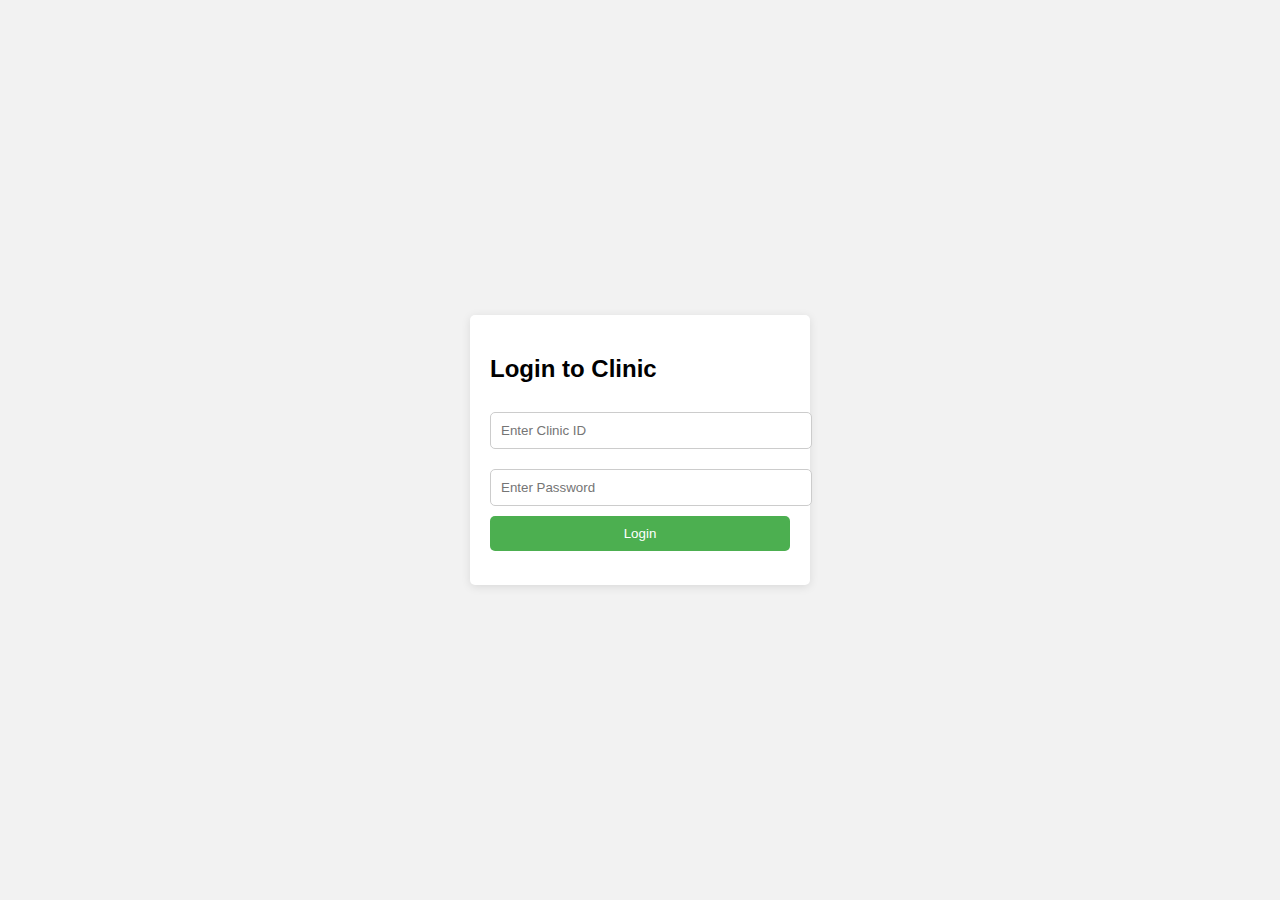
==== index.html @ 79894c00 "first commit" ====
<!DOCTYPE html>
<html lang="en">
<head>
    <meta charset="UTF-8">
    <meta name="viewport" content="width=device-width, initial-scale=1.0">
    <title>Clinic Login</title>
    <link rel="stylesheet" href="style.css">
</head>
<body>

    <div class="login-container">
        <h2>Login to Clinic</h2>
        <form id="loginForm">
            <input type="number" id="clincId" placeholder="Enter Clinic ID" required>
            <input type="password" id="password" placeholder="Enter Password" required>
            <button type="submit">Login</button>
        </form>
        <p id="error-message" class="error-message"></p>
    </div>

    <script src="script.js"></script>

</body>
</html>
---- style.css ----
body {
    font-family: Arial, sans-serif;
    margin: 0;
    padding: 0;
    display: flex;
    justify-content: center;
    align-items: center;
    height: 100vh;
    background-color: #f2f2f2;
}
.login-container {
    background-color: white;
    padding: 20px;
    border-radius: 5px;
    box-shadow: 0 2px 10px rgba(0, 0, 0, 0.1);
    width: 300px;
}
input {
    width: 100%;
    padding: 10px;
    margin: 10px 0;
    border: 1px solid #ccc;
    border-radius: 5px;
}
button {
    width: 100%;
    padding: 10px;
    background-color: #4CAF50;
    color: white;
    border: none;
    border-radius: 5px;
    cursor: pointer;
}
button:hover {
    background-color: #45a049;
}
.error-message {
    color: red;
    font-size: 14px;
}
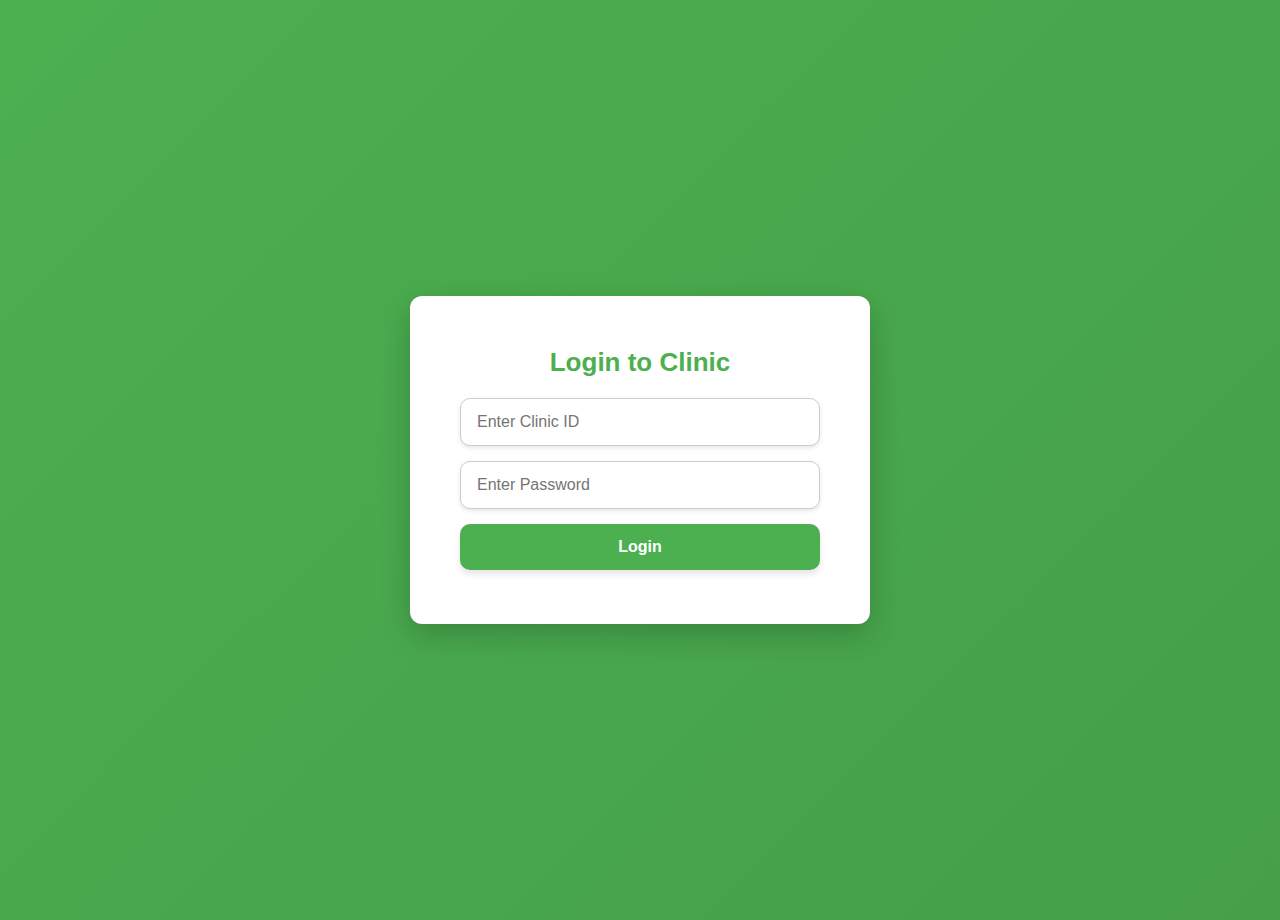
==== commit 5afd64f3: "18-1-25" ====
--- a/index.html
+++ b/index.html
@@ -10,7 +10,7 @@
 
     <div class="login-container">
         <h2>Login to Clinic</h2>
-        <form id="loginForm">
+        <form id="loginForm" class="login-form">
             <input type="number" id="clincId" placeholder="Enter Clinic ID" required>
             <input type="password" id="password" placeholder="Enter Password" required>
             <button type="submit">Login</button>
--- a/style.css
+++ b/style.css
@@ -1,40 +1,132 @@
+
 body {
-    font-family: Arial, sans-serif;
+    font-family: 'Poppins', sans-serif;
     margin: 0;
     padding: 0;
     display: flex;
     justify-content: center;
     align-items: center;
-    height: 100vh;
-    background-color: #f2f2f2;
+    min-height: 100vh;
+    background: linear-gradient(135deg, #4CAF50, #45a049);
+    color: #333;
+    padding: 10px;
 }
+
 .login-container {
     background-color: white;
-    padding: 20px;
-    border-radius: 5px;
-    box-shadow: 0 2px 10px rgba(0, 0, 0, 0.1);
-    width: 300px;
+    padding: 30px;
+    border-radius: 12px;
+    box-shadow: 0 10px 30px rgba(0, 0, 0, 0.2);
+    max-width: 400px;
+    text-align: center;
+    display: flex;
+    flex-direction: column;
+    justify-content: center;
+    align-items: center;
+    width: 100%;
+    margin: auto;
 }
+
+/* Login form */
+.login-form {
+    width: 90%;
+    display: flex;
+    flex-direction: column;
+    gap: 15px;
+}
+
+h2 {
+    margin-bottom: 20px;
+    font-size: 26px;
+    color: #4CAF50;
+    font-weight: 700;
+}
+
+/* Form inputs */
 input {
-    width: 100%;
-    padding: 10px;
-    margin: 10px 0;
+    
+    padding: 14px 16px;
     border: 1px solid #ccc;
-    border-radius: 5px;
+    border-radius: 10px;
+    font-size: 16px;
+    transition: 0.3s ease;
+    box-shadow: 0 2px 4px rgba(0, 0, 0, 0.1);
 }
+
+input:focus {
+    outline: none;
+    border-color: #4CAF50;
+    box-shadow: 0 0 8px rgba(76, 175, 80, 0.6);
+}
+
+/* Button */
 button {
-    width: 100%;
-    padding: 10px;
+   
+    padding: 14px;
     background-color: #4CAF50;
     color: white;
     border: none;
-    border-radius: 5px;
+    border-radius: 10px;
+    font-size: 16px;
+    font-weight: 600;
     cursor: pointer;
+    transition: background-color 0.3s ease, transform 0.2s ease, box-shadow 0.2s ease;
+    box-shadow: 0 4px 6px rgba(0, 0, 0, 0.1);
 }
+
 button:hover {
-    background-color: #45a049;
+    background-color: #3e8e41;
+    transform: translateY(-2px);
+    box-shadow: 0 6px 10px rgba(0, 0, 0, 0.15);
 }
+
+button:active {
+    transform: translateY(0);
+    box-shadow: 0 4px 6px rgba(0, 0, 0, 0.1);
+}
+
+/* Error message */
 .error-message {
     color: red;
     font-size: 14px;
-}+    margin-top: 10px;
+    font-weight: 500;
+}
+
+/* Media queries for responsiveness */
+@media (max-width: 768px) {
+    .login-container {
+        padding: 20px;
+        border-radius: 10px;
+    }
+
+    h2 {
+        font-size: 24px;
+    }
+
+    input {
+        font-size: 14px;
+        padding: 12px;
+    }
+
+    button {
+        font-size: 14px;
+        padding: 12px;
+    }
+}
+
+@media (max-width: 480px) {
+    h2 {
+        font-size: 22px;
+    }
+
+    input, button {
+        font-size: 12px;
+        padding: 10px;
+    }
+
+    .login-container {
+        padding: 15px;
+        box-shadow: 0 6px 20px rgba(0, 0, 0, 0.15);
+    }
+}
